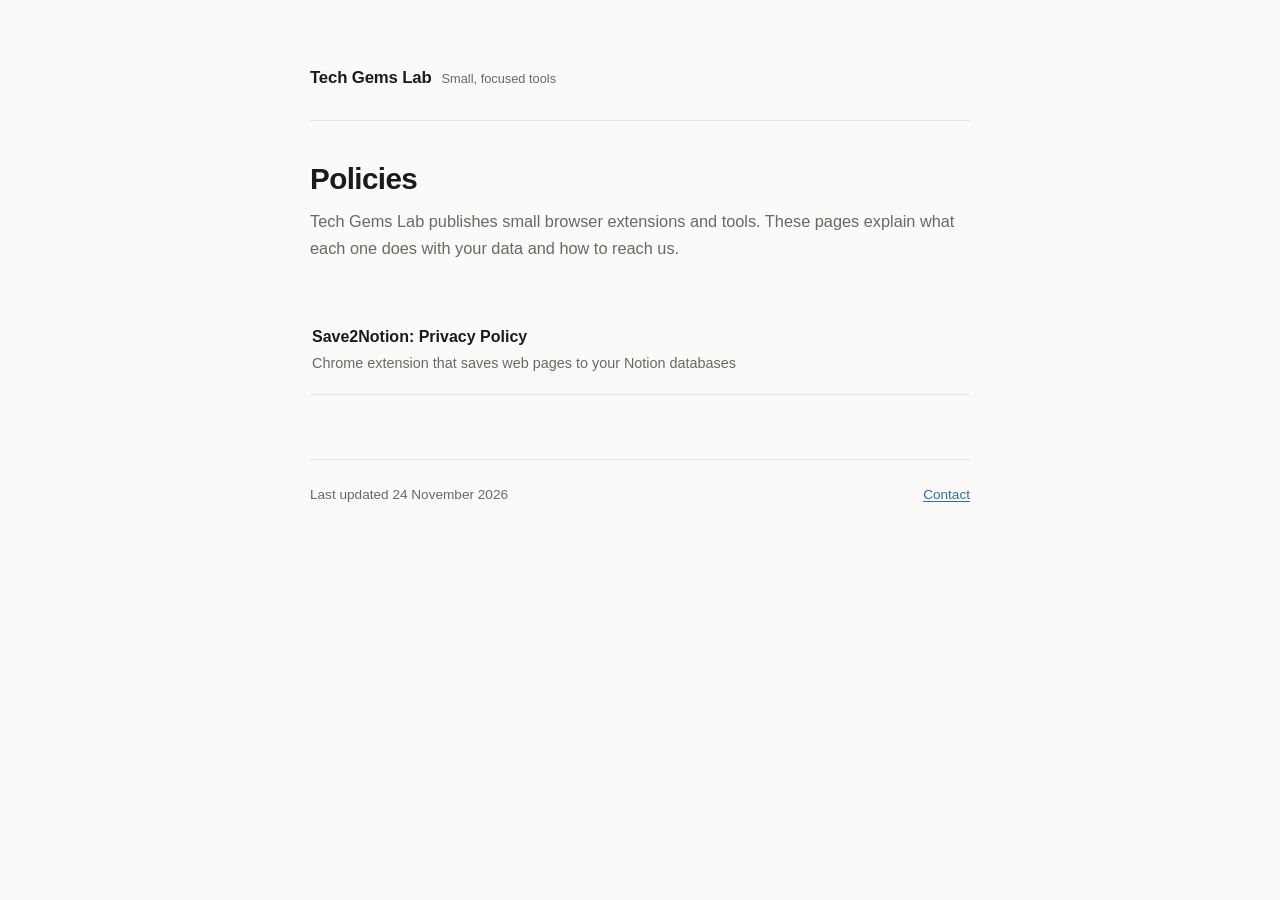
==== index.html @ 2ed7913f "Add policy pages with the Save2Notion privacy policy" ====
<!DOCTYPE html>
<html lang="en">
<head>
<meta charset="utf-8">
<meta name="viewport" content="width=device-width, initial-scale=1">
<title>Tech Gems Lab</title>
<meta name="description" content="Policies for the tools published by Tech Gems Lab.">
<link rel="stylesheet" href="style.css">
</head>
<body>
<div class="wrap">

<header>
    <a class="brand" href="./"><strong>Tech Gems Lab</strong> <span>Small, focused tools</span></a>
</header>

<h1>Policies</h1>
<p class="lede">Tech Gems Lab publishes small browser extensions and tools. These pages explain what each one does with your data and how to reach us.</p>

<ul class="index-list">
    <li><a href="save2notion/privacy.html"><span class="title">Save2Notion: Privacy Policy</span><span class="desc">Chrome extension that saves web pages to your Notion databases</span></a></li>
</ul>

<footer>
    <span>Last updated 24 November 2026</span>
    <nav><a href="https://github.com/tech-gems-lab/tech-gems-lab.github.io/issues">Contact</a></nav>
</footer>

</div>
</body>
</html>
---- style.css ----
/* Shared styles for the Tech Gems Lab policy pages.
   Single stylesheet: the pages are static text and share one layout. */

:root {
    color-scheme: light dark;
    --bg: #fbfaf8;
    --surface: #ffffff;
    --text: #1c1b1a;
    --muted: #6b6864;
    --rule: #e6e2dc;
    --accent: #2f6fb0;
}

@media (prefers-color-scheme: dark) {
    :root {
        --bg: #16151a;
        --surface: #1e1d23;
        --text: #eceaf0;
        --muted: #9b97a3;
        --rule: #302e38;
        --accent: #7fb0e6;
    }
}

* {
    box-sizing: border-box;
}

body {
    margin: 0;
    padding: 0 20px;
    background: var(--bg);
    color: var(--text);
    font: 16px/1.65 -apple-system, BlinkMacSystemFont, "Segoe UI", Inter, Roboto,
          "Helvetica Neue", Arial, sans-serif;
    -webkit-font-smoothing: antialiased;
}

.wrap {
    max-width: 660px;
    margin: 0 auto;
    padding-block: 64px 80px;
}

header {
    padding-bottom: 28px;
    margin-bottom: 40px;
    border-bottom: 1px solid var(--rule);
}

.brand {
    display: inline-flex;
    align-items: baseline;
    gap: 10px;
    text-decoration: none;
    color: inherit;
}

.brand strong {
    font-size: 1.05rem;
    font-weight: 600;
    letter-spacing: -0.01em;
}

.brand span {
    font-size: 0.8rem;
    color: var(--muted);
}

h1 {
    margin: 0 0 10px;
    font-size: 1.85rem;
    font-weight: 600;
    letter-spacing: -0.02em;
    line-height: 1.25;
}

.lede {
    margin: 0 0 44px;
    color: var(--muted);
    font-size: 1.02rem;
}

h2 {
    margin: 40px 0 12px;
    font-size: 1.08rem;
    font-weight: 600;
    letter-spacing: -0.01em;
}

p, li {
    color: var(--text);
}

ul {
    padding-left: 20px;
}

li {
    margin-bottom: 8px;
}

a {
    color: var(--accent);
    text-underline-offset: 2px;
}

.card {
    background: var(--surface);
    border: 1px solid var(--rule);
    border-radius: 10px;
    padding: 20px 22px;
    margin: 28px 0;
}

.card p:first-child { margin-top: 0; }
.card p:last-child  { margin-bottom: 0; }

.index-list {
    list-style: none;
    padding: 0;
    margin: 36px 0 0;
}

.index-list li {
    margin: 0;
    border-bottom: 1px solid var(--rule);
}

.index-list a {
    display: block;
    padding: 18px 2px;
    text-decoration: none;
    color: inherit;
}

.index-list a:hover .title { color: var(--accent); }

.index-list .title {
    display: block;
    font-weight: 600;
    margin-bottom: 2px;
}

.index-list .desc {
    display: block;
    font-size: 0.9rem;
    color: var(--muted);
}

footer {
    margin-top: 64px;
    padding-top: 24px;
    border-top: 1px solid var(--rule);
    font-size: 0.85rem;
    color: var(--muted);
    display: flex;
    flex-wrap: wrap;
    gap: 8px 18px;
    justify-content: space-between;
}

footer nav {
    display: flex;
    flex-wrap: wrap;
    gap: 8px 18px;
}
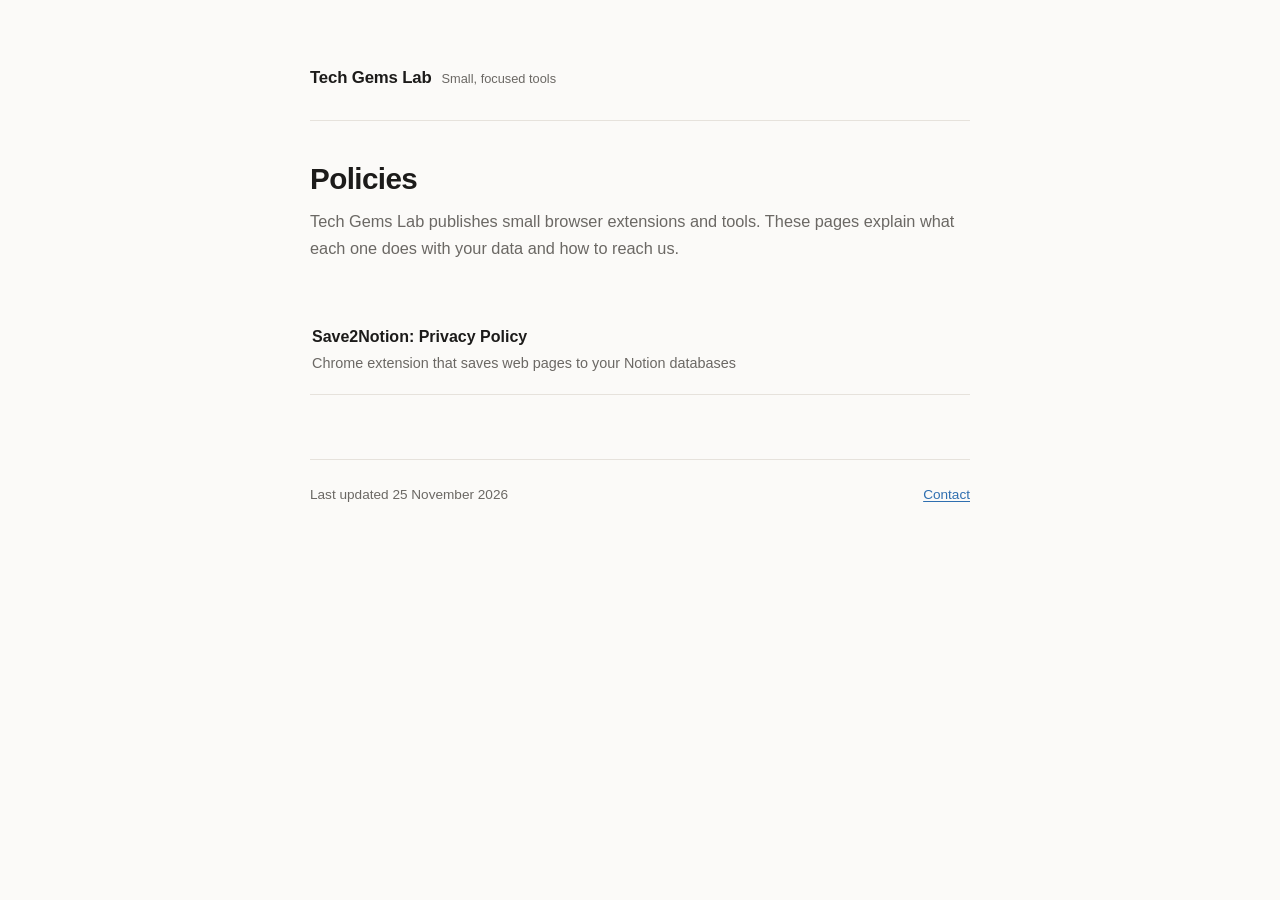
==== commit 94bf96ca: "Describe synced storage in the Save2Notion privacy policy" ====
--- a/index.html
+++ b/index.html
@@ -22,7 +22,7 @@
 </ul>
 
 <footer>
-    <span>Last updated 24 November 2026</span>
+    <span>Last updated 25 November 2026</span>
     <nav><a href="https://github.com/tech-gems-lab/tech-gems-lab.github.io/issues">Contact</a></nav>
 </footer>
 
